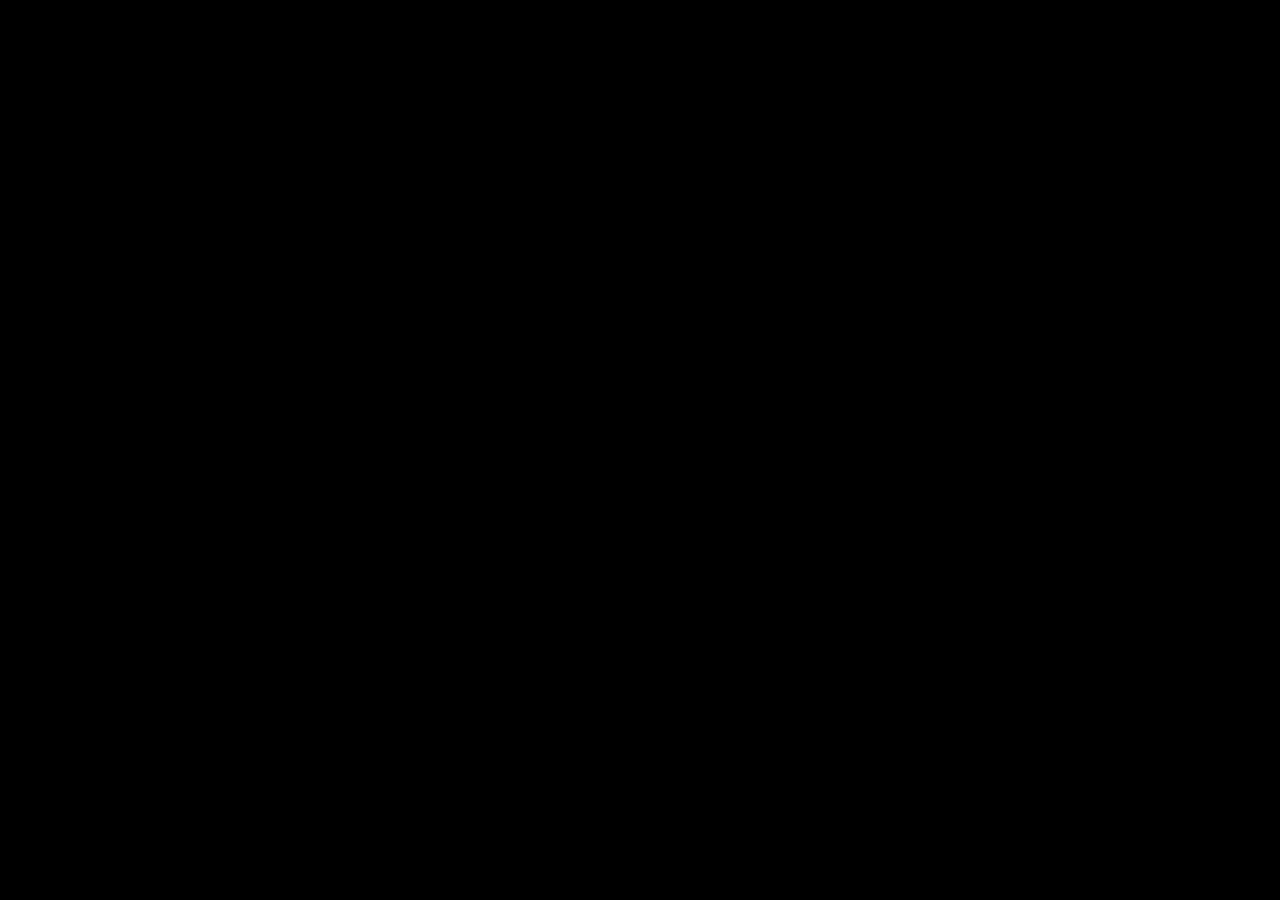
==== target/classes/static/index.html @ 567acac1 "added files" ====
<!DOCTYPE html>
<html lang="en">
<head>
    <meta charset="UTF-8">
    <meta name="viewport" content="width=device-width, initial-scale=1.0">
    <title>LEAD TO LOVE</title>
    <link rel="stylesheet" href="style.css">
    <script src="script.js" defer></script>
</head>
<body>
     <div id="main">
        <div id="home">
            <div id="nav">
                
            </div>
        </div>
     </div>
</body>
</html>
---- target/classes/static/style.css ----
*{
    margin:0;
    padding: 0;
    box-sizing: border-box;
}

html,body{
    width: 100%;
    height:100%;
}

#main{
    width: 100%;
}

#home{
    width:100%;
    height: 100vh;
    background-color: black;
}
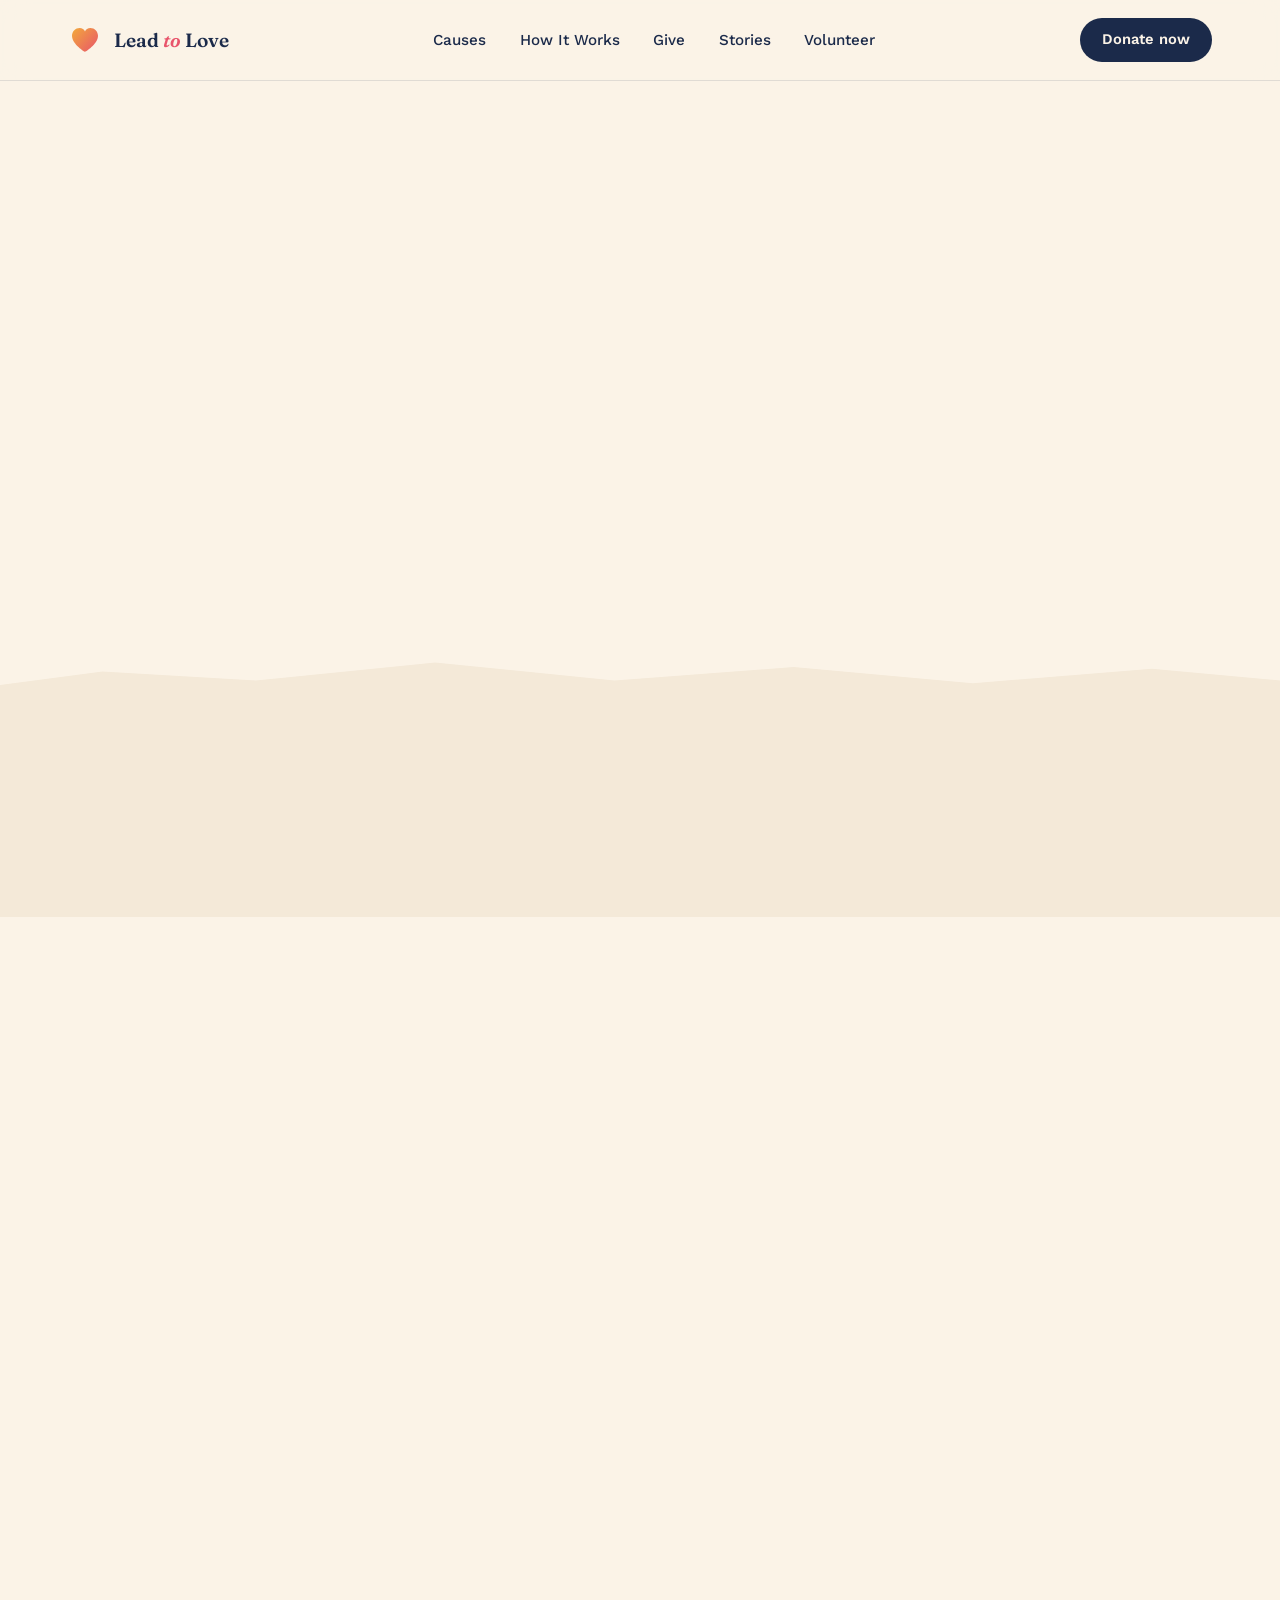
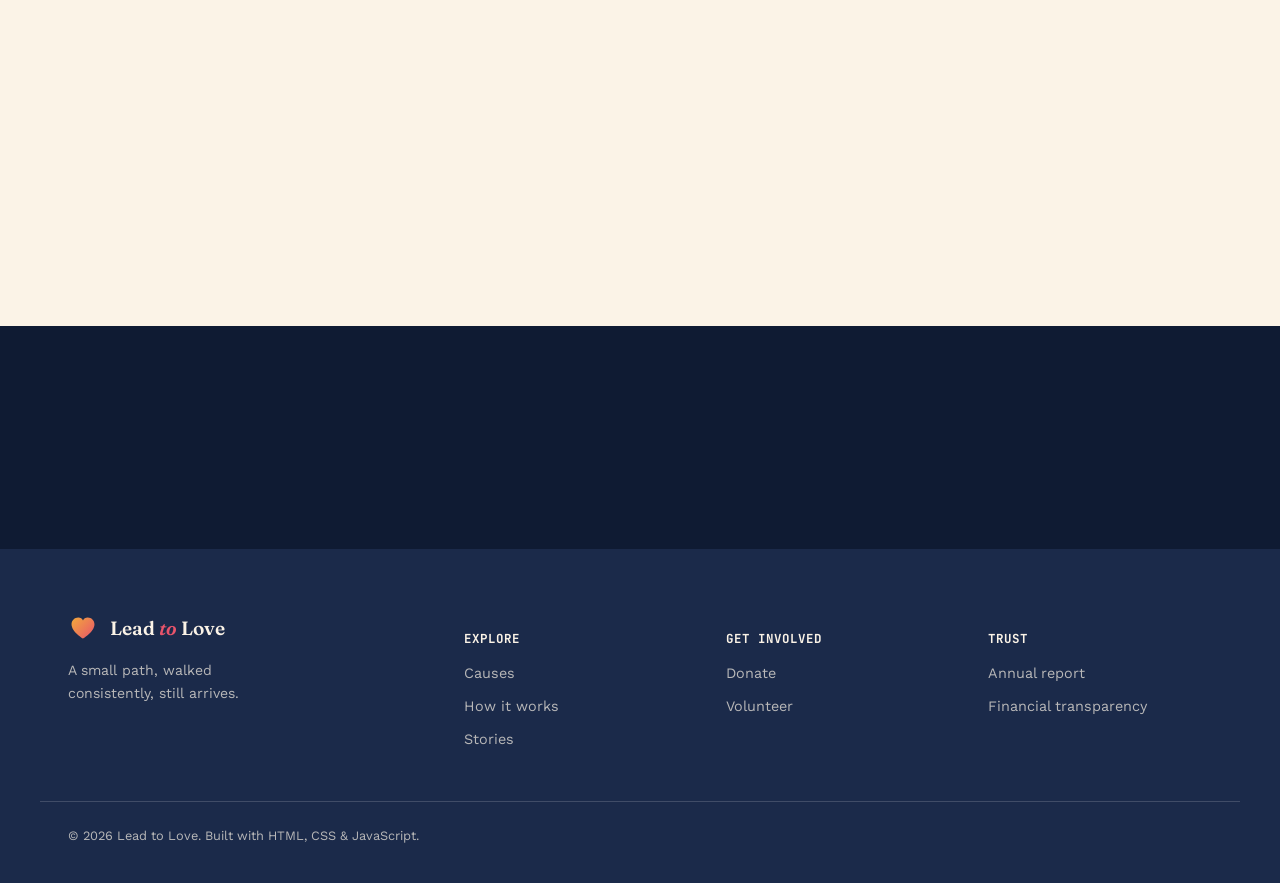
==== commit 4cb7435b: "ADDED html, css, js files" ====
--- a/target/classes/static/index.html
+++ b/target/classes/static/index.html
@@ -1,19 +1,452 @@
 <!DOCTYPE html>
 <html lang="en">
 <head>
-    <meta charset="UTF-8">
-    <meta name="viewport" content="width=device-width, initial-scale=1.0">
-    <title>LEAD TO LOVE</title>
-    <link rel="stylesheet" href="style.css">
-    <script src="script.js" defer></script>
+<meta charset="UTF-8">
+<meta name="viewport" content="width=device-width, initial-scale=1.0">
+<title>Lead to Love — Every Path Can Lead to Love</title>
+<meta name="description" content="Lead to Love connects everyday kindness to real need — food, education, shelter and healthcare for families who need it most.">
+<link rel="preconnect" href="https://fonts.googleapis.com">
+<link rel="preconnect" href="https://fonts.gstatic.com" crossorigin>
+<link href="https://fonts.googleapis.com/css2?family=Fraunces:ital,opsz,wght@0,9..144,300;0,9..144,500;0,9..144,600;0,9..144,700;1,9..144,500&family=Work+Sans:wght@400;500;600;700&family=JetBrains+Mono:wght@500;600&display=swap" rel="stylesheet">
+<link rel="stylesheet" href="style.css">
 </head>
 <body>
-     <div id="main">
-        <div id="home">
-            <div id="nav">
-                
-            </div>
-        </div>
-     </div>
+
+<!-- scroll progress -->
+<div class="scroll-progress" id="scrollProgress"></div>
+
+<!-- ============ HEADER ============ -->
+<header class="site-header" id="siteHeader">
+  <div class="wrap header-inner">
+    <a href="#top" class="logo">
+      <svg width="34" height="34" viewBox="0 0 34 34" fill="none" xmlns="http://www.w3.org/2000/svg">
+        <path d="M17 29C17 29 4 21.5 4 12.8C4 8.2 7.6 5 11.6 5C14.2 5 16.2 6.3 17 8.4C17.8 6.3 19.8 5 22.4 5C26.4 5 30 8.2 30 12.8C30 21.5 17 29 17 29Z" fill="url(#lg)"/>
+        <defs>
+          <linearGradient id="lg" x1="4" y1="5" x2="30" y2="29" gradientUnits="userSpaceOnUse">
+            <stop stop-color="#F2A93B"/>
+            <stop offset="1" stop-color="#E8546B"/>
+          </linearGradient>
+        </defs>
+      </svg>
+      <span>Lead <em>to</em> Love</span>
+    </a>
+
+    <nav class="main-nav" id="mainNav">
+      <a href="#causes" class="nav-link">Causes</a>
+      <a href="#path" class="nav-link">How It Works</a>
+      <a href="#give" class="nav-link">Give</a>
+      <a href="#stories" class="nav-link">Stories</a>
+      <a href="#join" class="nav-link">Volunteer</a>
+    </nav>
+
+    <div class="header-actions">
+      <a href="#give" class="btn btn-donate">Donate now</a>
+      <button class="hamburger" id="hamburger" aria-label="Open menu" aria-expanded="false">
+        <span></span><span></span><span></span>
+      </button>
+    </div>
+  </div>
+  <div class="mobile-nav" id="mobileNav">
+    <a href="#causes">Causes</a>
+    <a href="#path">How It Works</a>
+    <a href="#give">Give</a>
+    <a href="#stories">Stories</a>
+    <a href="#join">Volunteer</a>
+  </div>
+</header>
+
+<main id="top">
+
+  <!-- ============ HERO ============ -->
+  <section class="hero">
+    <div class="wrap hero-inner">
+      <div class="hero-copy reveal">
+        <p class="eyebrow">A path from kindness to need</p>
+        <h1>Every path<br> can <em>lead</em> to <span class="love-word">love.</span></h1>
+        <p class="hero-sub">Lead to Love turns everyday generosity into meals, classrooms, shelter and
+          medicine — delivered straight to families who need it most. No middle steps. No noise. Just a
+          path, well walked.</p>
+        <div class="hero-cta">
+          <a href="#give" class="btn btn-primary">Start a donation</a>
+          <a href="#path" class="btn btn-ghost">See how it works ↓</a>
+        </div>
+        <div class="trust-row">
+          <div class="trust-item"><strong>94%</strong><span>of every ₹100 reaches the field</span></div>
+          <div class="trust-item"><strong>12,400+</strong><span>families walked with since 2019</span></div>
+        </div>
+      </div>
+
+      <div class="hero-visual reveal" aria-hidden="true">
+        <svg viewBox="0 0 420 460" class="ripple-art">
+          <circle class="ripple-ring" cx="210" cy="230" r="40"/>
+          <circle class="ripple-ring" cx="210" cy="230" r="90"/>
+          <circle class="ripple-ring" cx="210" cy="230" r="140"/>
+          <circle class="ripple-ring" cx="210" cy="230" r="190"/>
+          <path id="heroPath" d="M60 380 C 120 320, 90 220, 160 190 C 230 160, 240 100, 300 60"
+                fill="none" stroke="url(#pathGrad)" stroke-width="4" stroke-linecap="round"/>
+          <circle cx="60" cy="380" r="9" fill="#E8546B"/>
+          <circle cx="300" cy="60" r="9" fill="#F2A93B"/>
+          <g class="pulse-heart" transform="translate(210,230)">
+            <path d="M0 16C0 16-18 5-18-8c0-8 6.5-13 13-13 3.4 0 6.9 1.6 5 5.1C1.9-9.5 5.4-11 8.8-11c6.5 0 13 5 13 13 0 13-21.8 24-21.8 24z" fill="#E8546B"/>
+          </g>
+          <defs>
+            <linearGradient id="pathGrad" x1="60" y1="380" x2="300" y2="60" gradientUnits="userSpaceOnUse">
+              <stop stop-color="#E8546B"/>
+              <stop offset="1" stop-color="#F2A93B"/>
+            </linearGradient>
+          </defs>
+        </svg>
+      </div>
+    </div>
+    <div class="hero-wave" aria-hidden="true"></div>
+  </section>
+
+  <!-- ============ IMPACT COUNTERS ============ -->
+  <section class="impact-bar">
+    <div class="wrap impact-grid">
+      <div class="impact-item reveal">
+        <span class="impact-num" data-target="184320" data-suffix="+">0</span>
+        <p>Meals delivered</p>
+      </div>
+      <div class="impact-item reveal">
+        <span class="impact-num" data-target="3120" data-suffix="+">0</span>
+        <p>Children in school</p>
+      </div>
+      <div class="impact-item reveal">
+        <span class="impact-num" data-target="860" data-suffix="+">0</span>
+        <p>Families rehoused</p>
+      </div>
+      <div class="impact-item reveal">
+        <span class="impact-num" data-target="41" data-suffix=" cities">0</span>
+        <p>Where we walk</p>
+      </div>
+    </div>
+  </section>
+
+  <!-- ============ CAUSES ============ -->
+  <section class="causes" id="causes">
+    <div class="wrap">
+      <div class="section-head reveal">
+        <p class="eyebrow">Where your path can lead</p>
+        <h2>Choose a cause to walk toward</h2>
+      </div>
+
+      <div class="filter-row reveal">
+        <button class="filter-chip active" data-filter="all">All causes</button>
+        <button class="filter-chip" data-filter="food">Food</button>
+        <button class="filter-chip" data-filter="education">Education</button>
+        <button class="filter-chip" data-filter="shelter">Shelter</button>
+        <button class="filter-chip" data-filter="health">Healthcare</button>
+      </div>
+
+      <div class="cause-grid" id="causeGrid">
+        <article class="cause-card reveal" data-cat="food">
+          <div class="cause-media food">🍲</div>
+          <div class="cause-body">
+            <span class="tag tag-food">Food</span>
+            <h3>Daily Meal Line</h3>
+            <p>Warm, nourishing meals reach doorsteps and shelters across 41 cities, every single day.</p>
+            <div class="cause-bar"><span style="width:72%"></span></div>
+            <div class="cause-meta"><span>₹18.4L raised</span><span>72% funded</span></div>
+          </div>
+        </article>
+
+        <article class="cause-card reveal" data-cat="education">
+          <div class="cause-media education">📚</div>
+          <div class="cause-body">
+            <span class="tag tag-education">Education</span>
+            <h3>First Bell Fund</h3>
+            <p>Books, uniforms and tuition support so no child skips school for lack of ₹500.</p>
+            <div class="cause-bar"><span style="width:54%"></span></div>
+            <div class="cause-meta"><span>₹9.1L raised</span><span>54% funded</span></div>
+          </div>
+        </article>
+
+        <article class="cause-card reveal" data-cat="shelter">
+          <div class="cause-media shelter">🏠</div>
+          <div class="cause-body">
+            <span class="tag tag-shelter">Shelter</span>
+            <h3>Roofs Before Winter</h3>
+            <p>Emergency repairs and temporary housing before the cold sets in for families outdoors.</p>
+            <div class="cause-bar"><span style="width:38%"></span></div>
+            <div class="cause-meta"><span>₹6.7L raised</span><span>38% funded</span></div>
+          </div>
+        </article>
+
+        <article class="cause-card reveal" data-cat="health">
+          <div class="cause-media health">🩺</div>
+          <div class="cause-body">
+            <span class="tag tag-health">Healthcare</span>
+            <h3>Mobile Clinic Days</h3>
+            <p>Free checkups, medicine and maternal care brought directly to underserved neighbourhoods.</p>
+            <div class="cause-bar"><span style="width:61%"></span></div>
+            <div class="cause-meta"><span>₹11.2L raised</span><span>61% funded</span></div>
+          </div>
+        </article>
+
+        <article class="cause-card reveal" data-cat="food">
+          <div class="cause-media food alt">🌾</div>
+          <div class="cause-body">
+            <span class="tag tag-food">Food</span>
+            <h3>Grain Bank Drive</h3>
+            <p>Monthly ration kits so families can cook at home with dignity, not just survive.</p>
+            <div class="cause-bar"><span style="width:47%"></span></div>
+            <div class="cause-meta"><span>₹7.8L raised</span><span>47% funded</span></div>
+          </div>
+        </article>
+
+        <article class="cause-card reveal" data-cat="education">
+          <div class="cause-media education alt">🎓</div>
+          <div class="cause-body">
+            <span class="tag tag-education">Education</span>
+            <h3>Girls Who Stay</h3>
+            <p>Scholarships built specifically to keep girls enrolled through secondary school.</p>
+            <div class="cause-bar"><span style="width:29%"></span></div>
+            <div class="cause-meta"><span>₹3.4L raised</span><span>29% funded</span></div>
+          </div>
+        </article>
+      </div>
+    </div>
+  </section>
+
+  <!-- ============ HOW IT WORKS / THE PATH ============ -->
+  <section class="path-section" id="path">
+    <div class="wrap">
+      <div class="section-head reveal light">
+        <p class="eyebrow">The path, walked in four steps</p>
+        <h2>How your kindness finds its way</h2>
+      </div>
+
+      <div class="path-track">
+        <svg class="path-line" viewBox="0 0 100 800" preserveAspectRatio="none" aria-hidden="true">
+          <path id="drawPath" d="M50 20 C 20 120, 80 200, 50 300 C 20 400, 80 480, 50 580 C 20 680, 80 720, 50 780"
+                fill="none" stroke="url(#trackGrad)" stroke-width="2.4"/>
+          <defs>
+            <linearGradient id="trackGrad" x1="0" y1="0" x2="0" y2="800" gradientUnits="userSpaceOnUse">
+              <stop stop-color="#F2A93B"/>
+              <stop offset="1" stop-color="#E8546B"/>
+            </linearGradient>
+          </defs>
+        </svg>
+
+        <div class="path-step reveal">
+          <span class="path-dot">1</span>
+          <h3>You choose a cause</h3>
+          <p>Pick where your heart pulls you — food, school, a roof, or a doctor's visit.</p>
+        </div>
+        <div class="path-step reveal right">
+          <span class="path-dot">2</span>
+          <h3>We route it locally</h3>
+          <p>Field partners in 41 cities receive funds within 48 hours, not months.</p>
+        </div>
+        <div class="path-step reveal">
+          <span class="path-dot">3</span>
+          <h3>Impact is verified</h3>
+          <p>Photos, receipts and GPS-tagged delivery logs are attached to your gift.</p>
+        </div>
+        <div class="path-step reveal right">
+          <span class="path-dot">4</span>
+          <h3>You see it land</h3>
+          <p>An update reaches your inbox the moment your path completes its journey.</p>
+        </div>
+      </div>
+    </div>
+  </section>
+
+  <!-- ============ DONATION CALCULATOR ============ -->
+  <section class="give-section" id="give">
+    <div class="wrap give-grid">
+      <div class="give-copy reveal">
+        <p class="eyebrow">Give with clarity</p>
+        <h2>See exactly what your gift becomes</h2>
+        <p class="hero-sub">Slide, tap, or type an amount — watch it turn into meals, school days or
+          medicine in real time. Every rupee is tracked back to a real family.</p>
+        <ul class="give-facts">
+          <li>Cancel or change a monthly gift anytime, no questions asked.</li>
+          <li>Tax receipts issued instantly to your email.</li>
+          <li>100% secure — this demo does not process real payments.</li>
+        </ul>
+      </div>
+
+      <div class="give-card reveal">
+        <div class="give-toggle" role="tablist">
+          <button class="toggle-btn active" data-freq="once">One-time</button>
+          <button class="toggle-btn" data-freq="monthly">Monthly</button>
+        </div>
+
+        <div class="amount-chips">
+          <button class="chip" data-amount="500">₹500</button>
+          <button class="chip active" data-amount="1500">₹1,500</button>
+          <button class="chip" data-amount="3000">₹3,000</button>
+          <button class="chip" data-amount="5000">₹5,000</button>
+        </div>
+
+        <input type="range" min="100" max="10000" step="50" value="1500" class="amount-slider" id="amountSlider">
+
+        <div class="amount-display">
+          <span>₹</span><input type="number" id="amountInput" value="1500" min="100" max="100000">
+        </div>
+
+        <div class="impact-readout" id="impactReadout">
+          <span class="impact-emoji">🍲</span>
+          <p><strong id="impactCount">15</strong> <span id="impactLabel">warm meals</span> for a family this week</p>
+        </div>
+
+        <button class="btn btn-primary btn-block" id="donateBtn">
+          <span class="btn-label">Confirm ₹1,500 gift</span>
+        </button>
+        <p class="give-note">A demo confirmation only — no card details requested, ever.</p>
+      </div>
+    </div>
+  </section>
+
+  <!-- ============ TESTIMONIALS ============ -->
+  <section class="stories" id="stories">
+    <div class="wrap">
+      <div class="section-head reveal">
+        <p class="eyebrow">Voices from the path</p>
+        <h2>Stories, not statistics</h2>
+      </div>
+
+      <div class="carousel reveal">
+        <div class="carousel-track" id="carouselTrack">
+          <figure class="story-card">
+            <p>“The grain kit arrived the same week my husband lost work. For the first time in months, I
+              wasn't doing the math on whether we'd eat.”</p>
+            <figcaption>— Radha, mother of three, Hyderabad</figcaption>
+          </figure>
+          <figure class="story-card">
+            <p>“My daughter's school fees were three months overdue. First Bell Fund cleared it before the
+              term exams. She sat every paper.”</p>
+            <figcaption>— Suresh, farmer, Nagpur</figcaption>
+          </figure>
+          <figure class="story-card">
+            <p>“The mobile clinic found my mother's condition early. A five-minute checkup on a Tuesday
+              changed everything that came after.”</p>
+            <figcaption>— Meera, caregiver, Lucknow</figcaption>
+          </figure>
+          <figure class="story-card">
+            <p>“We slept under a tarp for four months. Roofs Before Winter gave us four walls before the
+              first frost. I still don't have the words.”</p>
+            <figcaption>— Ismail, day labourer, Ranchi</figcaption>
+          </figure>
+        </div>
+        <div class="carousel-controls">
+          <button id="prevStory" aria-label="Previous story">←</button>
+          <div class="carousel-dots" id="carouselDots"></div>
+          <button id="nextStory" aria-label="Next story">→</button>
+        </div>
+      </div>
+    </div>
+  </section>
+
+  <!-- ============ VOLUNTEER / JOIN ============ -->
+  <section class="join-section" id="join">
+    <div class="wrap join-grid">
+      <div class="join-copy reveal">
+        <p class="eyebrow">Beyond donating</p>
+        <h2>Walk the path with us in person</h2>
+        <p class="hero-sub">Pack ration kits, tutor a child, or lend a professional skill. Tell us how much
+          time you have — we'll match you to a role near you.</p>
+        <div class="join-roles">
+          <span class="role-pill">🍱 Kitchen crew</span>
+          <span class="role-pill">📖 Weekend tutor</span>
+          <span class="role-pill">🚚 Delivery driver</span>
+          <span class="role-pill">💻 Remote skills</span>
+        </div>
+      </div>
+
+      <form class="join-form reveal" id="joinForm" novalidate>
+        <div class="field">
+          <label for="fname">Full name</label>
+          <input type="text" id="fname" name="fname" placeholder="Your name" required>
+          <span class="field-error">Please tell us your name.</span>
+        </div>
+        <div class="field">
+          <label for="femail">Email</label>
+          <input type="email" id="femail" name="femail" placeholder="you@example.com" required>
+          <span class="field-error">Enter a valid email address.</span>
+        </div>
+        <div class="field">
+          <label for="fhours">Hours per month</label>
+          <select id="fhours" name="fhours">
+            <option>1–3 hours</option>
+            <option>4–8 hours</option>
+            <option>9+ hours</option>
+          </select>
+        </div>
+        <button type="submit" class="btn btn-primary btn-block">Join the path</button>
+        <p class="form-success" id="joinSuccess">You're in! Check your inbox for next steps. 💛</p>
+      </form>
+    </div>
+  </section>
+
+  <!-- ============ NEWSLETTER ============ -->
+  <section class="newsletter">
+    <div class="wrap newsletter-inner reveal">
+      <div>
+        <h2>One honest email a month.</h2>
+        <p>Real updates from the field — no spam, unsubscribe in one click.</p>
+      </div>
+      <form id="newsletterForm" class="newsletter-form" novalidate>
+        <input type="email" id="newsEmail" placeholder="you@example.com" required>
+        <button type="submit" class="btn btn-primary">Keep me posted</button>
+      </form>
+    </div>
+  </section>
+
+</main>
+
+<!-- ============ FOOTER ============ -->
+<footer class="site-footer">
+  <div class="wrap footer-grid">
+    <div class="footer-brand">
+      <a href="#top" class="logo light">
+        <svg width="30" height="30" viewBox="0 0 34 34" fill="none" xmlns="http://www.w3.org/2000/svg">
+          <path d="M17 29C17 29 4 21.5 4 12.8C4 8.2 7.6 5 11.6 5C14.2 5 16.2 6.3 17 8.4C17.8 6.3 19.8 5 22.4 5C26.4 5 30 8.2 30 12.8C30 21.5 17 29 17 29Z" fill="url(#lg2)"/>
+          <defs>
+            <linearGradient id="lg2" x1="4" y1="5" x2="30" y2="29" gradientUnits="userSpaceOnUse">
+              <stop stop-color="#F2A93B"/><stop offset="1" stop-color="#E8546B"/>
+            </linearGradient>
+          </defs>
+        </svg>
+        <span>Lead <em>to</em> Love</span>
+      </a>
+      <p>A small path, walked consistently, still arrives.</p>
+    </div>
+    <div class="footer-col">
+      <h4>Explore</h4>
+      <a href="#causes">Causes</a>
+      <a href="#path">How it works</a>
+      <a href="#stories">Stories</a>
+    </div>
+    <div class="footer-col">
+      <h4>Get involved</h4>
+      <a href="#give">Donate</a>
+      <a href="#join">Volunteer</a>
+    </div>
+    <div class="footer-col">
+      <h4>Trust</h4>
+      <a href="#">Annual report</a>
+      <a href="#">Financial transparency</a>
+    </div>
+  </div>
+  <div class="wrap footer-bottom">
+    <p>© 2026 Lead to Love. Built with HTML, CSS &amp; JavaScript.</p>
+  </div>
+</footer>
+
+<button class="to-top" id="toTop" aria-label="Back to top">↑</button>
+
+<!-- ============ TOAST / CONFIRMATION ============ -->
+<div class="toast" id="donateToast">
+  <span class="toast-heart">💛</span>
+  <div>
+    <strong id="toastTitle">Thank you!</strong>
+    <p id="toastBody">Your gift is on its way to a family.</p>
+  </div>
+</div>
+
+<script src="script.js"></script>
 </body>
 </html>
--- a/target/classes/static/style.css
+++ b/target/classes/static/style.css
@@ -1,20 +1,464 @@
-*{
-    margin:0;
-    padding: 0;
-    box-sizing: border-box;
-}
-
-html,body{
-    width: 100%;
-    height:100%;
-}
-
-#main{
-    width: 100%;
-}
-
-#home{
-    width:100%;
-    height: 100vh;
-    background-color: black;
+/* ==========================================================================
+   LEAD TO LOVE — design tokens
+   ========================================================================== */
+:root{
+  --ink:        #1B2A4A;
+  --ink-deep:   #0F1B33;
+  --ivory:      #FBF3E7;
+  --ivory-2:    #F4E9D8;
+  --gold:       #F2A93B;
+  --rose:       #E8546B;
+  --teal:       #3E8E7E;
+  --success:    #6FBF8B;
+  --line:       rgba(27,42,74,.12);
+  --line-light: rgba(255,255,255,.16);
+
+  --font-display: "Fraunces", serif;
+  --font-body: "Work Sans", sans-serif;
+  --font-mono: "JetBrains Mono", monospace;
+
+  --radius-s: 10px;
+  --radius-m: 18px;
+  --radius-l: 28px;
+
+  --shadow-soft: 0 20px 50px -25px rgba(15,27,51,.35);
+  --ease: cubic-bezier(.22,.68,.32,1);
+}
+
+*, *::before, *::after{ box-sizing: border-box; }
+html{ scroll-behavior: smooth; }
+@media (prefers-reduced-motion: reduce){
+  html{ scroll-behavior: auto; }
+  *, *::before, *::after{ animation-duration: .001ms !important; animation-iteration-count: 1 !important; transition-duration: .001ms !important; }
+}
+
+body{
+  margin:0;
+  background: var(--ivory);
+  color: var(--ink);
+  font-family: var(--font-body);
+  line-height: 1.6;
+  -webkit-font-smoothing: antialiased;
+}
+
+.wrap{ max-width: 1200px; margin: 0 auto; padding: 0 28px; }
+
+h1,h2,h3{ font-family: var(--font-display); color: var(--ink); margin: 0 0 .4em; letter-spacing: -.01em; }
+h1{ font-size: clamp(2.6rem, 5.4vw, 4.4rem); font-weight: 600; line-height: 1.04; }
+h2{ font-size: clamp(1.9rem, 3.4vw, 2.7rem); font-weight: 600; line-height: 1.12; }
+h3{ font-size: 1.25rem; font-weight: 600; }
+p{ margin: 0 0 1em; }
+em{ font-style: italic; color: var(--rose); }
+a{ color: inherit; text-decoration: none; }
+
+::selection{ background: var(--gold); color: var(--ink-deep); }
+
+:focus-visible{
+  outline: 3px solid var(--gold);
+  outline-offset: 3px;
+  border-radius: 6px;
+}
+
+/* ==========================================================================
+   Scroll progress bar
+   ========================================================================== */
+.scroll-progress{
+  position: fixed; top:0; left:0; height: 3px; width: 0%;
+  background: linear-gradient(90deg, var(--gold), var(--rose));
+  z-index: 999; transition: width .1s linear;
+}
+
+/* ==========================================================================
+   Buttons
+   ========================================================================== */
+.btn{
+  display: inline-flex; align-items: center; justify-content: center; gap:.5em;
+  padding: .95em 1.8em; border-radius: 999px; border: none;
+  font-family: var(--font-body); font-weight: 600; font-size: .98rem;
+  cursor: pointer; text-align:center;
+  transition: transform .25s var(--ease), box-shadow .25s var(--ease), background .25s var(--ease);
+  position: relative; overflow: hidden;
+}
+.btn-primary{
+  background: linear-gradient(135deg, var(--rose), var(--gold));
+  color: #fff; box-shadow: var(--shadow-soft);
+}
+.btn-primary:hover{ transform: translateY(-3px); box-shadow: 0 24px 40px -18px rgba(232,84,107,.55); }
+.btn-primary:active{ transform: translateY(-1px) scale(.98); }
+.btn-ghost{
+  background: transparent; color: var(--ink); border: 1.5px solid var(--line);
+}
+.btn-ghost:hover{ border-color: var(--ink); background: rgba(27,42,74,.05); }
+.btn-donate{
+  background: var(--ink); color: var(--ivory); padding: .7em 1.5em; font-size: .92rem;
+}
+.btn-donate:hover{ background: var(--ink-deep); }
+.btn-block{ width: 100%; }
+
+/* ripple */
+.btn .ripple-el{
+  position:absolute; border-radius:50%; background: rgba(255,255,255,.55);
+  transform: scale(0); animation: rippleOut .6s ease-out forwards; pointer-events:none;
+}
+@keyframes rippleOut{ to{ transform: scale(3); opacity:0; } }
+
+/* ==========================================================================
+   Header
+   ========================================================================== */
+.site-header{
+  position: sticky; top:0; z-index: 500;
+  background: rgba(251,243,231,.82); backdrop-filter: blur(14px);
+  border-bottom: 1px solid transparent;
+  transition: border-color .3s var(--ease), box-shadow .3s var(--ease), padding .3s var(--ease);
+}
+.site-header.scrolled{
+  border-color: var(--line);
+  box-shadow: 0 10px 30px -20px rgba(15,27,51,.3);
+}
+.header-inner{
+  display:flex; align-items:center; justify-content:space-between;
+  padding: 18px 28px; transition: padding .3s var(--ease);
+}
+.site-header.scrolled .header-inner{ padding: 12px 28px; }
+
+.logo{ display:flex; align-items:center; gap:.6em; font-family: var(--font-display); font-weight:600; font-size:1.2rem; }
+.logo em{ font-style: italic; color: var(--rose); }
+
+.main-nav{ display:flex; gap: 2.1rem; }
+.nav-link{
+  position:relative; font-weight:500; font-size:.95rem; color: var(--ink); padding: 4px 0;
+}
+.nav-link::after{
+  content:""; position:absolute; left:0; bottom:-2px; height:2px; width:0%;
+  background: linear-gradient(90deg,var(--rose),var(--gold)); transition: width .3s var(--ease);
+}
+.nav-link:hover::after, .nav-link.active::after{ width:100%; }
+
+.header-actions{ display:flex; align-items:center; gap: 1rem; }
+
+.hamburger{
+  display:none; flex-direction:column; gap:5px; background:none; border:none; cursor:pointer; padding: 6px;
+}
+.hamburger span{ width: 22px; height: 2px; background: var(--ink); border-radius:2px; transition: transform .3s var(--ease), opacity .3s var(--ease); }
+.hamburger.open span:nth-child(1){ transform: translateY(7px) rotate(45deg); }
+.hamburger.open span:nth-child(2){ opacity:0; }
+.hamburger.open span:nth-child(3){ transform: translateY(-7px) rotate(-45deg); }
+
+.mobile-nav{
+  display:flex; flex-direction:column; max-height:0; overflow:hidden;
+  transition: max-height .35s var(--ease);
+  background: var(--ivory); border-bottom: 1px solid var(--line);
+}
+.mobile-nav.open{ max-height: 300px; }
+.mobile-nav a{ padding: 14px 28px; border-top: 1px solid var(--line); font-weight:500; }
+
+@media (max-width: 880px){
+  .main-nav{ display:none; }
+  .btn-donate{ display:none; }
+  .hamburger{ display:flex; }
+}
+
+/* ==========================================================================
+   Hero
+   ========================================================================== */
+.hero{ position: relative; padding: 90px 0 40px; overflow:hidden; }
+.hero-inner{ display:grid; grid-template-columns: 1.1fr .9fr; gap: 40px; align-items:center; }
+.eyebrow{
+  font-family: var(--font-mono); text-transform: uppercase; letter-spacing:.14em; font-size:.72rem;
+  color: var(--rose); font-weight:600; margin-bottom: 1em;
+}
+.hero-sub{ max-width: 46ch; color: rgba(27,42,74,.78); font-size: 1.06rem; }
+.love-word{ color: var(--gold); position:relative; }
+.hero-cta{ display:flex; gap: 1rem; flex-wrap:wrap; margin: 1.6rem 0 2.2rem; }
+
+.trust-row{ display:flex; gap: 2.4rem; }
+.trust-item{ display:flex; flex-direction:column; }
+.trust-item strong{ font-family: var(--font-display); font-size:1.5rem; color: var(--ink); }
+.trust-item span{ font-size:.82rem; color: rgba(27,42,74,.6); max-width: 16ch; }
+
+.hero-visual{ display:flex; justify-content:center; }
+.ripple-art{ width: 100%; max-width: 420px; }
+.ripple-ring{ fill:none; stroke: var(--rose); opacity:.14; stroke-width:1.4; transform-origin: 210px 230px; animation: ripple 4.5s ease-out infinite; }
+.ripple-ring:nth-child(2){ animation-delay: .9s; stroke: var(--gold); }
+.ripple-ring:nth-child(3){ animation-delay: 1.8s; }
+.ripple-ring:nth-child(4){ animation-delay: 2.7s; stroke: var(--gold); }
+@keyframes ripple{
+  0%{ transform: scale(.4); opacity:.5; }
+  100%{ transform: scale(1); opacity:0; }
+}
+#heroPath{ stroke-dasharray: 420; stroke-dashoffset: 420; animation: drawHero 2.4s var(--ease) .3s forwards; }
+@keyframes drawHero{ to{ stroke-dashoffset: 0; } }
+.pulse-heart{ animation: heartbeat 1.8s ease-in-out infinite; transform-origin: center; }
+@keyframes heartbeat{ 0%,100%{ transform: translate(210px,230px) scale(1);} 25%{ transform: translate(210px,230px) scale(1.18);} 40%{ transform: translate(210px,230px) scale(1);} }
+
+.hero-wave{
+  position:absolute; left:0; right:0; bottom:-1px; height: 90px;
+  background: var(--ivory-2);
+  clip-path: polygon(0 60%, 8% 45%, 20% 55%, 34% 35%, 48% 55%, 62% 40%, 76% 58%, 90% 42%, 100% 55%, 100% 100%, 0 100%);
+}
+
+/* ==========================================================================
+   Impact bar
+   ========================================================================== */
+.impact-bar{ background: var(--ivory-2); padding: 54px 0; }
+.impact-grid{ display:grid; grid-template-columns: repeat(4,1fr); gap: 24px; text-align:center; }
+.impact-num{
+  display:block; font-family: var(--font-mono); font-weight:600; font-size: clamp(1.7rem,3vw,2.4rem);
+  color: var(--ink); letter-spacing:-.02em;
+}
+.impact-item p{ margin:.3em 0 0; color: rgba(27,42,74,.65); font-size:.92rem; }
+@media (max-width: 760px){ .impact-grid{ grid-template-columns: repeat(2,1fr); } }
+
+/* ==========================================================================
+   Reveal on scroll
+   ========================================================================== */
+.reveal{ opacity:0; transform: translateY(28px); transition: opacity .7s var(--ease), transform .7s var(--ease); }
+.reveal.in{ opacity:1; transform: translateY(0); }
+.reveal.right{ transform: translateY(28px) translateX(0); }
+
+/* ==========================================================================
+   Causes
+   ========================================================================== */
+.causes{ padding: 110px 0 100px; }
+.section-head{ max-width: 640px; margin: 0 auto 3rem; text-align:center; }
+.section-head.light h2, .section-head.light .eyebrow{ color: var(--ivory); }
+.section-head.light .eyebrow{ color: var(--gold); }
+
+.filter-row{ display:flex; gap: .7rem; justify-content:center; flex-wrap:wrap; margin-bottom: 2.6rem; }
+.filter-chip{
+  padding: .55em 1.3em; border-radius: 999px; border: 1.5px solid var(--line); background: transparent;
+  font-family: var(--font-body); font-weight:600; font-size:.85rem; cursor:pointer; color: var(--ink);
+  transition: all .25s var(--ease);
+}
+.filter-chip:hover{ border-color: var(--ink); }
+.filter-chip.active{ background: var(--ink); color: var(--ivory); border-color: var(--ink); }
+
+.cause-grid{ display:grid; grid-template-columns: repeat(3, 1fr); gap: 26px; }
+.cause-card{
+  background:#fff; border-radius: var(--radius-l); overflow:hidden; border: 1px solid var(--line);
+  transition: transform .35s var(--ease), box-shadow .35s var(--ease);
+  display:flex; flex-direction:column;
+}
+.cause-card.hide{ display:none; }
+.cause-card:hover{ transform: translateY(-8px); box-shadow: var(--shadow-soft); }
+.cause-media{
+  height: 150px; display:flex; align-items:center; justify-content:center; font-size: 3rem;
+  background: linear-gradient(135deg, #FDEBD3, #FBD8DA);
+}
+.cause-media.education{ background: linear-gradient(135deg,#DCEFEA,#CDE7DD); }
+.cause-media.education.alt{ background: linear-gradient(135deg,#E6F2ED,#D6EEE0); }
+.cause-media.shelter{ background: linear-gradient(135deg,#E4E9F5,#D6DEF2); }
+.cause-media.health{ background: linear-gradient(135deg,#FBE3E6,#F6D2D9); }
+.cause-media.alt{ background: linear-gradient(135deg,#FCE7C7,#FBD3D6); }
+.cause-body{ padding: 22px 24px 26px; }
+.tag{ display:inline-block; font-size:.7rem; text-transform:uppercase; letter-spacing:.08em; font-weight:700;
+  padding:.3em .7em; border-radius:6px; margin-bottom:.7em; font-family: var(--font-mono); }
+.tag-food{ background:#FBE7CE; color:#8A5A16; }
+.tag-education{ background:#D8EEE4; color:#1F6B4E; }
+.tag-shelter{ background:#DEE4F5; color:#37409C; }
+.tag-health{ background:#F8D9DE; color:#9E2F45; }
+.cause-card p{ font-size:.92rem; color: rgba(27,42,74,.7); }
+.cause-bar{ height:6px; background: var(--line); border-radius:999px; overflow:hidden; margin-top: 1.1em; }
+.cause-bar span{ display:block; height:100%; background: linear-gradient(90deg,var(--gold),var(--rose)); border-radius:999px;
+  width:0; transition: width 1.1s var(--ease); }
+.cause-meta{ display:flex; justify-content:space-between; font-size:.76rem; color: rgba(27,42,74,.55); margin-top:.5em; font-family: var(--font-mono); }
+
+@media (max-width: 940px){ .cause-grid{ grid-template-columns: repeat(2,1fr); } }
+@media (max-width: 620px){ .cause-grid{ grid-template-columns: 1fr; } }
+
+/* ==========================================================================
+   Path / How it works
+   ========================================================================== */
+.path-section{ background: var(--ink); color: var(--ivory); padding: 110px 0 80px; }
+.path-track{ position:relative; max-width: 780px; margin: 0 auto; padding-left: 60px; }
+.path-line{ position:absolute; left: -12px; top:0; width: 90px; height:100%; }
+#drawPath{ stroke-dasharray: 1400; stroke-dashoffset: 1400; transition: stroke-dashoffset .1s linear; }
+.path-step{
+  position:relative; background: rgba(255,255,255,.05); border: 1px solid var(--line-light);
+  border-radius: var(--radius-m); padding: 26px 28px; margin-bottom: 34px; max-width: 480px;
+}
+.path-step.right{ margin-left: auto; }
+.path-dot{
+  position:absolute; left:-52px; top: 24px; width: 34px; height:34px; border-radius:50%;
+  background: linear-gradient(135deg,var(--gold),var(--rose)); color:#fff; font-family: var(--font-mono);
+  font-weight:700; font-size:.85rem; display:flex; align-items:center; justify-content:center;
+  box-shadow: 0 0 0 6px var(--ink);
+}
+.path-step h3{ color: var(--ivory); }
+.path-step p{ color: rgba(251,243,231,.65); font-size:.92rem; margin:0; }
+@media (max-width: 720px){
+  .path-track{ padding-left: 50px; }
+  .path-line{ left: -18px; }
+  .path-step.right{ margin-left:0; }
+}
+
+/* ==========================================================================
+   Give / donation calculator
+   ========================================================================== */
+.give-section{ padding: 110px 0; }
+.give-grid{ display:grid; grid-template-columns: 1fr 1fr; gap: 60px; align-items:center; }
+.give-facts{ list-style:none; padding:0; margin: 1.6rem 0 0; }
+.give-facts li{ position:relative; padding-left: 1.6em; margin-bottom:.7em; font-size:.94rem; color: rgba(27,42,74,.75); }
+.give-facts li::before{ content:"✓"; position:absolute; left:0; color: var(--success); font-weight:700; }
+
+.give-card{
+  background:#fff; border-radius: var(--radius-l); padding: 34px; border: 1px solid var(--line);
+  box-shadow: var(--shadow-soft);
+}
+.give-toggle{ display:flex; background: var(--ivory-2); border-radius:999px; padding:4px; margin-bottom: 1.6rem; }
+.toggle-btn{
+  flex:1; padding:.65em 1em; border:none; background:transparent; border-radius:999px; cursor:pointer;
+  font-weight:600; font-size:.88rem; color: rgba(27,42,74,.55); transition: all .25s var(--ease);
+}
+.toggle-btn.active{ background: var(--ink); color:#fff; }
+
+.amount-chips{ display:grid; grid-template-columns: repeat(4,1fr); gap:.6rem; margin-bottom: 1.4rem; }
+.chip{
+  padding:.7em 0; border-radius: var(--radius-s); border: 1.5px solid var(--line); background:#fff;
+  font-weight:700; font-size:.88rem; cursor:pointer; transition: all .2s var(--ease); font-family: var(--font-mono);
+}
+.chip:hover{ border-color: var(--rose); }
+.chip.active{ background: linear-gradient(135deg,var(--rose),var(--gold)); color:#fff; border-color:transparent; }
+
+.amount-slider{
+  width:100%; margin: .4rem 0 1.2rem; accent-color: var(--rose); height:6px;
+}
+.amount-display{
+  display:flex; align-items:baseline; gap:.2rem; font-family: var(--font-display); font-size:2.2rem;
+  font-weight:600; margin-bottom: 1.3rem; color: var(--ink);
+}
+.amount-display input{
+  border:none; outline:none; font-family: var(--font-display); font-size:2.2rem; font-weight:600;
+  width: 100%; color: var(--ink); background:transparent;
+}
+
+.impact-readout{
+  display:flex; align-items:center; gap: 1rem; background: var(--ivory-2); border-radius: var(--radius-m);
+  padding: 16px 18px; margin-bottom: 1.5rem;
+}
+.impact-emoji{ font-size:1.8rem; }
+.impact-readout p{ margin:0; font-size:.94rem; }
+.impact-readout strong{ font-family: var(--font-mono); color: var(--rose); font-size:1.1rem; }
+
+.give-note{ text-align:center; font-size:.78rem; color: rgba(27,42,74,.5); margin: .8rem 0 0; }
+
+@media (max-width: 860px){ .give-grid{ grid-template-columns: 1fr; } }
+
+/* ==========================================================================
+   Stories carousel
+   ========================================================================== */
+.stories{ background: var(--ivory-2); padding: 100px 0; }
+.carousel{ position:relative; max-width: 720px; margin: 0 auto; overflow:hidden; border-radius: var(--radius-l); }
+.carousel-track{ display:flex; transition: transform .55s var(--ease); }
+.story-card{
+  min-width:100%; margin:0; background:#fff; padding: 46px 50px; text-align:center;
+  border-radius: var(--radius-l); box-shadow: var(--shadow-soft);
+}
+.story-card p{ font-family: var(--font-display); font-size: 1.35rem; font-style: italic; color: var(--ink); line-height:1.5; }
+.story-card figcaption{ margin-top: 1.2rem; font-family: var(--font-mono); font-size:.8rem; color: var(--rose); font-weight:600; }
+.carousel-controls{ display:flex; align-items:center; justify-content:center; gap: 1.4rem; margin-top: 1.8rem; }
+.carousel-controls button{
+  width: 42px; height:42px; border-radius:50%; border:1.5px solid var(--line); background:#fff;
+  cursor:pointer; font-size:1.1rem; transition: all .25s var(--ease);
+}
+.carousel-controls button:hover{ background: var(--ink); color:#fff; border-color: var(--ink); }
+.carousel-dots{ display:flex; gap:.5rem; }
+.carousel-dots span{ width:8px; height:8px; border-radius:50%; background: var(--line); cursor:pointer; transition: all .25s var(--ease); }
+.carousel-dots span.active{ background: var(--rose); width: 22px; border-radius:5px; }
+
+/* ==========================================================================
+   Volunteer / join
+   ========================================================================== */
+.join-section{ padding: 110px 0; }
+.join-grid{ display:grid; grid-template-columns: 1fr 1fr; gap: 60px; align-items:start; }
+.join-roles{ display:flex; flex-wrap:wrap; gap:.7rem; margin-top: 1.4rem; }
+.role-pill{
+  background: var(--ivory-2); padding:.6em 1.1em; border-radius: 999px; font-size:.86rem; font-weight:600;
+}
+.join-form{
+  background:#fff; border-radius: var(--radius-l); padding: 32px; border: 1px solid var(--line);
+  box-shadow: var(--shadow-soft);
+}
+.field{ margin-bottom: 1.3rem; position:relative; }
+.field label{ display:block; font-size:.82rem; font-weight:600; margin-bottom:.5em; color: rgba(27,42,74,.7); }
+.field input, .field select{
+  width:100%; padding: .85em 1em; border-radius: var(--radius-s); border: 1.5px solid var(--line);
+  font-family: var(--font-body); font-size:.95rem; background: var(--ivory); transition: border-color .2s var(--ease);
+}
+.field input:focus, .field select:focus{ border-color: var(--rose); outline:none; }
+.field-error{ display:none; font-size:.78rem; color: var(--rose); margin-top:.4em; }
+.field.invalid input{ border-color: var(--rose); }
+.field.invalid .field-error{ display:block; }
+.form-success{
+  display:none; text-align:center; background: rgba(111,191,139,.14); color:#2E7D4F;
+  padding: .8em; border-radius: var(--radius-s); margin-top: 1rem; font-weight:600; font-size:.9rem;
+}
+.form-success.show{ display:block; animation: popIn .4s var(--ease); }
+@keyframes popIn{ from{ opacity:0; transform: translateY(6px);} to{ opacity:1; transform: translateY(0);} }
+
+@media (max-width: 860px){ .join-grid{ grid-template-columns: 1fr; } }
+
+/* ==========================================================================
+   Newsletter
+   ========================================================================== */
+.newsletter{ background: var(--ink-deep); color: var(--ivory); padding: 70px 0; }
+.newsletter-inner{ display:flex; justify-content:space-between; align-items:center; gap: 2rem; flex-wrap:wrap; }
+.newsletter-inner h2{ color: var(--ivory); margin-bottom:.2em; }
+.newsletter-inner p{ color: rgba(251,243,231,.6); margin:0; }
+.newsletter-form{ display:flex; gap:.7rem; flex-wrap:wrap; }
+.newsletter-form input{
+  padding: .9em 1.2em; border-radius: 999px; border: 1.5px solid var(--line-light); background: transparent;
+  color: var(--ivory); min-width: 240px; font-family: var(--font-body);
+}
+.newsletter-form input::placeholder{ color: rgba(251,243,231,.45); }
+.newsletter-form input:focus{ outline:none; border-color: var(--gold); }
+
+/* ==========================================================================
+   Footer
+   ========================================================================== */
+.site-footer{ background: var(--ink); color: rgba(251,243,231,.7); padding: 64px 0 24px; }
+.footer-grid{ display:grid; grid-template-columns: 1.6fr 1fr 1fr 1fr; gap: 2.4rem; padding-bottom: 40px; border-bottom: 1px solid var(--line-light); }
+.footer-brand p{ font-size:.88rem; max-width: 26ch; margin-top: 1rem; }
+.logo.light span{ color: var(--ivory); }
+.footer-col h4{ color: var(--ivory); font-family: var(--font-mono); font-size:.78rem; text-transform:uppercase; letter-spacing:.08em; margin-bottom: 1em; }
+.footer-col a{ display:block; font-size:.9rem; margin-bottom: .7em; transition: color .2s var(--ease); }
+.footer-col a:hover{ color: var(--gold); }
+.footer-bottom{ padding-top: 24px; font-size:.8rem; }
+@media (max-width: 760px){ .footer-grid{ grid-template-columns: 1fr 1fr; } }
+
+/* ==========================================================================
+   Back to top
+   ========================================================================== */
+.to-top{
+  position: fixed; right: 24px; bottom: 24px; width: 48px; height:48px; border-radius:50%;
+  background: var(--ink); color:#fff; border:none; font-size:1.1rem; cursor:pointer;
+  opacity:0; pointer-events:none; transform: translateY(10px);
+  transition: opacity .3s var(--ease), transform .3s var(--ease), background .2s var(--ease);
+  z-index: 400;
+}
+.to-top.show{ opacity:1; pointer-events:auto; transform: translateY(0); }
+.to-top:hover{ background: var(--rose); }
+
+/* ==========================================================================
+   Toast
+   ========================================================================== */
+.toast{
+  position: fixed; left: 50%; bottom: 30px; transform: translate(-50%, 40px);
+  background: #fff; border-radius: var(--radius-m); padding: 16px 22px; display:flex; align-items:center; gap: .9rem;
+  box-shadow: var(--shadow-soft); border: 1px solid var(--line);
+  opacity:0; pointer-events:none; transition: opacity .35s var(--ease), transform .35s var(--ease);
+  z-index: 900; max-width: 90vw;
+}
+.toast.show{ opacity:1; transform: translate(-50%, 0); }
+.toast-heart{ font-size:1.6rem; animation: heartbeat 1.2s ease-in-out infinite; }
+.toast strong{ display:block; font-family: var(--font-display); }
+.toast p{ margin:0; font-size:.85rem; color: rgba(27,42,74,.65); }
+
+/* ==========================================================================
+   Misc responsive
+   ========================================================================== */
+@media (max-width: 900px){
+  .hero-inner{ grid-template-columns: 1fr; }
+  .hero-visual{ order:-1; max-width: 320px; margin: 0 auto; }
+  .trust-row{ gap: 1.4rem; flex-wrap:wrap; }
 }
